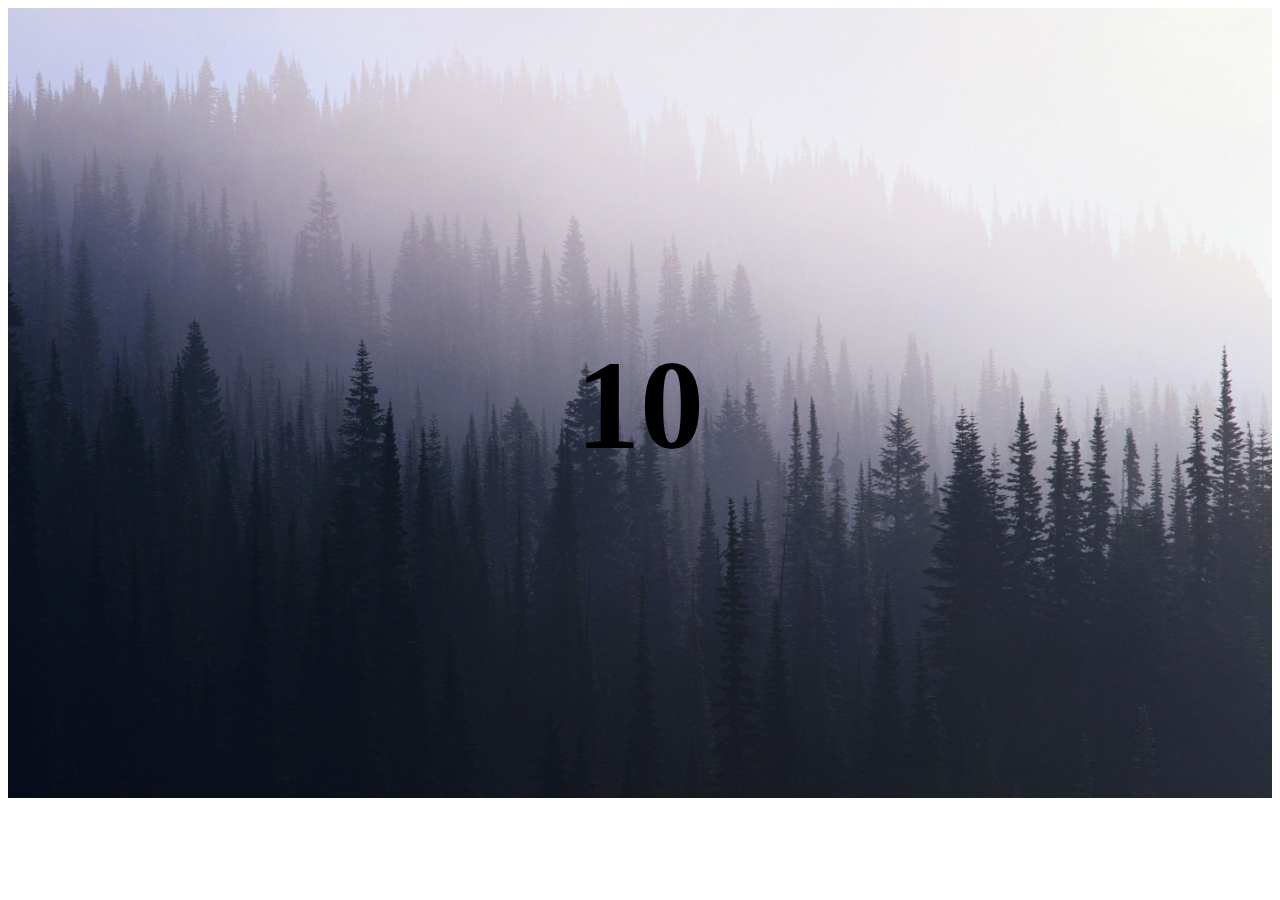
==== forest_countdown/index.html @ 050b629b "Create repo for JS and ReactJS course" ====
<!DOCTYPE html>
<html>
  <head>
    <title>Forest Countdown</title>
    <link rel='stylesheet' href='index.css' type='text/css' >
  </head>

  <body>
    <header>
      <div class='main'>
        <img id='bg-img' src='background-1.jpg' alt='Blue Foggy Forest'/>
        <div class='centered'><h1 id='countdown'>10</h1></div>
      </div>
    </header>
    <script src='index.js'></script>
  </body>
</html>
---- forest_countdown/index.css ----
.main {
  position: relative;
  text-align: center;
}

#bg-img {
  width: 100%
}

.centered {
  position: absolute;
  top: 50%;
  left: 50%;
  transform: translate(-50%, -50%);
}

h1 {
  font-size: 800%;
}
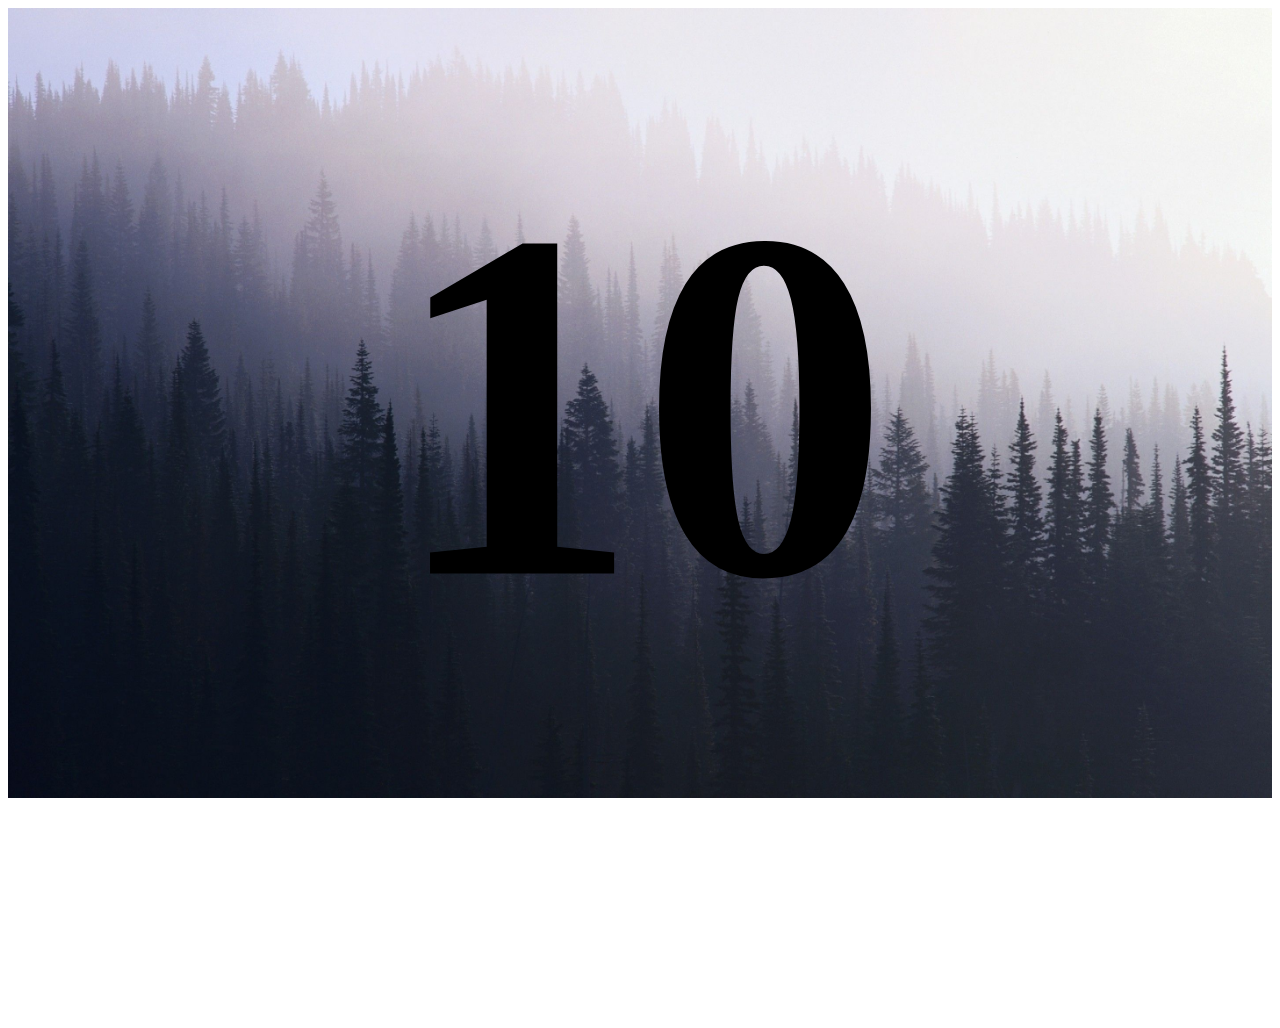
==== commit 6a783c74: "Excercise 2: font size decreases" ====
--- a/forest_countdown/index.html
+++ b/forest_countdown/index.html
@@ -8,10 +8,10 @@
   <body>
     <header>
       <div class='main'>
-        <img id='bg-img' src='background-1.jpg' alt='Blue Foggy Forest'/>
+        <img id='bg-img' src='background-1.jpg' alt='Foggy Forest'/>
         <div class='centered'><h1 id='countdown'>10</h1></div>
       </div>
     </header>
-    <script src='index.js'></script>
+    <script src='script2.js'></script>
   </body>
 </html>
--- a/forest_countdown/index.css
+++ b/forest_countdown/index.css
@@ -14,6 +14,6 @@
   transform: translate(-50%, -50%);
 }
 
-h1 {
-  font-size: 800%;
+#countdown {
+  font-size: 500px;
 }
